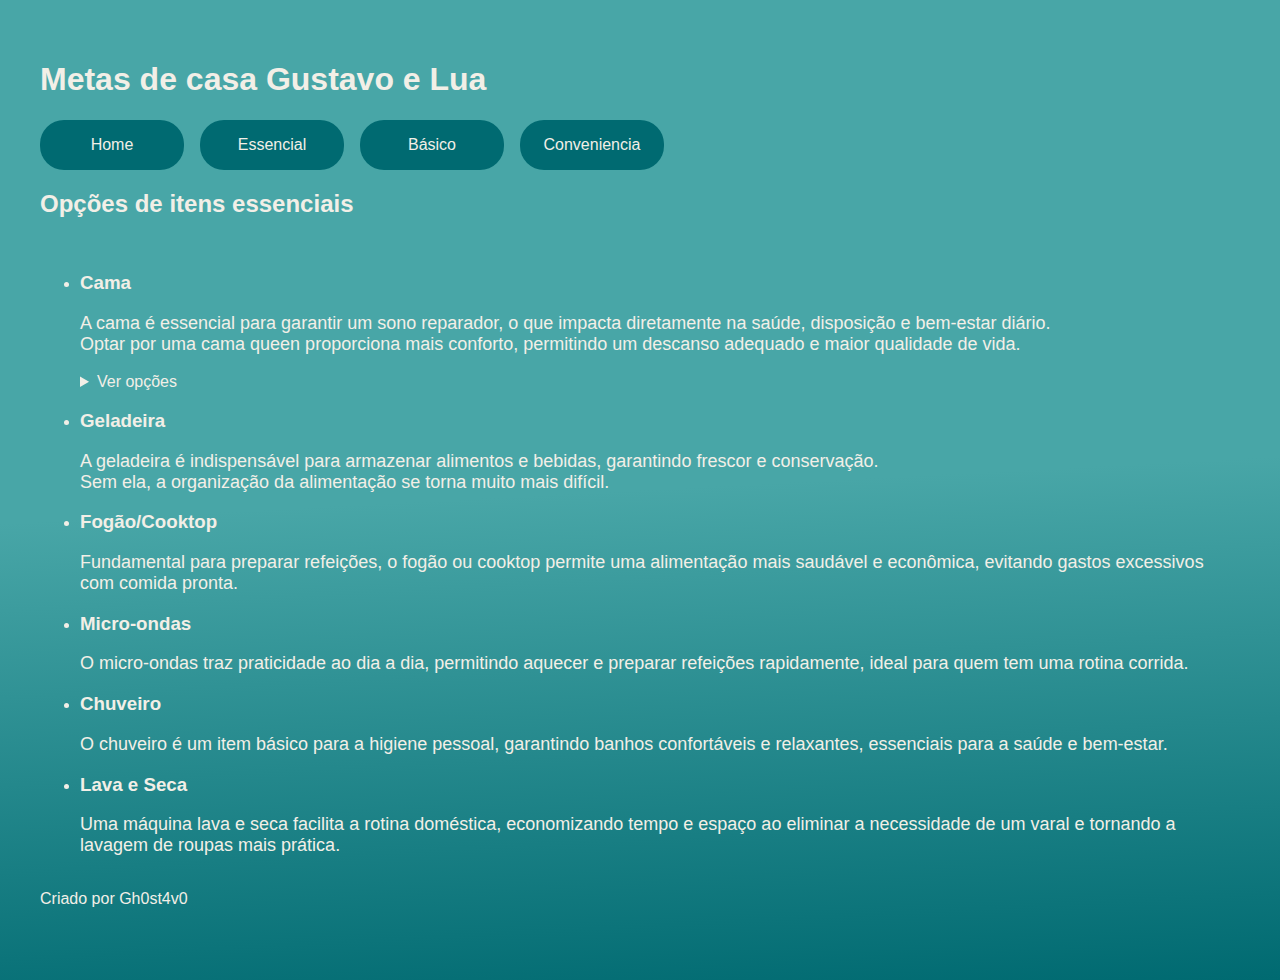
==== pages/essencial.html @ 408883e4 "first commit" ====
<!DOCTYPE html>
<html lang="pt-br">
<head>
    <meta charset="UTF-8">
    <meta name="viewport" content="width=device-width, initial-scale=1.0">
    <link rel="stylesheet" href="../styles/style.css">
    <title>Document</title>
</head>
<body>
    <h1>Metas de casa Gustavo e Lua</h1>
    
    <div id="links">
        <a href="../index.html">Home</a>
        <a href="./essencial.html">Essencial</a>
        <a href="./basico.html">Básico</a>
        <a href="./conveniencia.html">Conveniencia</a>
    </div>
    <h2>Opções de itens essenciais</h2>
    
    <ul>
        <li>
            <h3>Cama</h3>
            <p>
                A cama é essencial para garantir um sono reparador, o que impacta diretamente na saúde, disposição e bem-estar diário.
                <br> 
                Optar por uma cama queen proporciona mais conforto, permitindo um descanso adequado e maior qualidade de vida.
            </p>
            <details>
                <summary>Ver opções</summary>
                <ul>
                    <div id="item">
                        <img src="https://ortobomb2c.vtexassets.com/arquivos/ids/187354-1200-auto?v=638640695466000000&width=1200&height=auto&aspect=true" alt="Imagem de cama">
                        <p>
                            Link para compra 
                            <a href="https://www.ortobom.com.br/conjunto-ouro--master-spring--queen-conjunto-ouro-master-spring--queen/p?idsku=2642&gad_source=1&gclid=Cj0KCQjw16O_BhDNARIsAC3i2GC7Tc5u2asN2x1yd6ArIOi3f38MWj4235tapos5X8ZZQGIpTySlxV4aAp-xEALw_wcB">
                                aqui
                            </a> <br>
                            Preço a vista: R$ 3.725,90 <br>
                            Preço a Prazo (21x): R$ 4.617,69
                        </p>
                        
                    </div>
                </ul>
            </details>
            
        </li>
        <li>
            <h3>Geladeira</h3>
            <p>
                A geladeira é indispensável para armazenar alimentos e bebidas, garantindo frescor e conservação. 
                <br>
                Sem ela, a organização da alimentação se torna muito mais difícil.
            </p>
        </li>
        <li>
            <h3>Fogão/Cooktop</h3>
            <p>
                Fundamental para preparar refeições, o fogão ou cooktop permite uma alimentação mais saudável e econômica,
                evitando gastos excessivos com comida pronta.
            </p>
        </li>
        <li>
            <h3>Micro-ondas</h3>
            <p>
                O micro-ondas traz praticidade ao dia a dia, permitindo aquecer e preparar refeições rapidamente,
                ideal para quem tem uma rotina corrida.
            </p>
        </li>
        <li>
            <h3>Chuveiro</h3>
            <p>
                O chuveiro é um item básico para a higiene pessoal, garantindo banhos confortáveis e relaxantes, 
                essenciais para a saúde e bem-estar.
            </p>
        </li>
        <li>
            <h3>Lava e Seca</h3>
            <p>
                Uma máquina lava e seca facilita a rotina doméstica, economizando tempo e espaço ao eliminar a necessidade de um varal 
                e tornando a lavagem de roupas mais prática.
            </p>
        </li>
    </ul>

    <footer>Criado por Gh0st4v0</footer>
</body>
</html>
---- styles/style.css ----
:root{
    --grey-white: #F2EFE7;
    --light-blue: #9ACBD0;
    --blue: #48A6A7;
    --dark-blue: #006A71;
}

*{
    font-family: 'Segoe UI', Tahoma, Verdana, sans-serif;
    color: var(--grey-white);
}

p{
    font-size: large;
}

body{
    background: rgb(0,106,113);
    background: linear-gradient(357deg, rgba(0,106,113,1) 0%, rgba(72,166,167,1) 50%);
    display: flex;
    flex-direction: column;
    min-height: 100vh;
    padding: 2rem;
}

img{
    width: 20rem;
    border-radius: 2rem;
    padding-top: 1rem;
}

#links{
    display: flex;
}

#links a{
    margin-right: 1rem;
    background-color: var(--dark-blue);
    padding: 1rem;
    width: 7rem;
    text-decoration: none;
    text-align: center;
    border-radius: 1.5REM;
}

#links a:hover{
    opacity: .5;
}

footer{
    justify-content: flex-end;
}
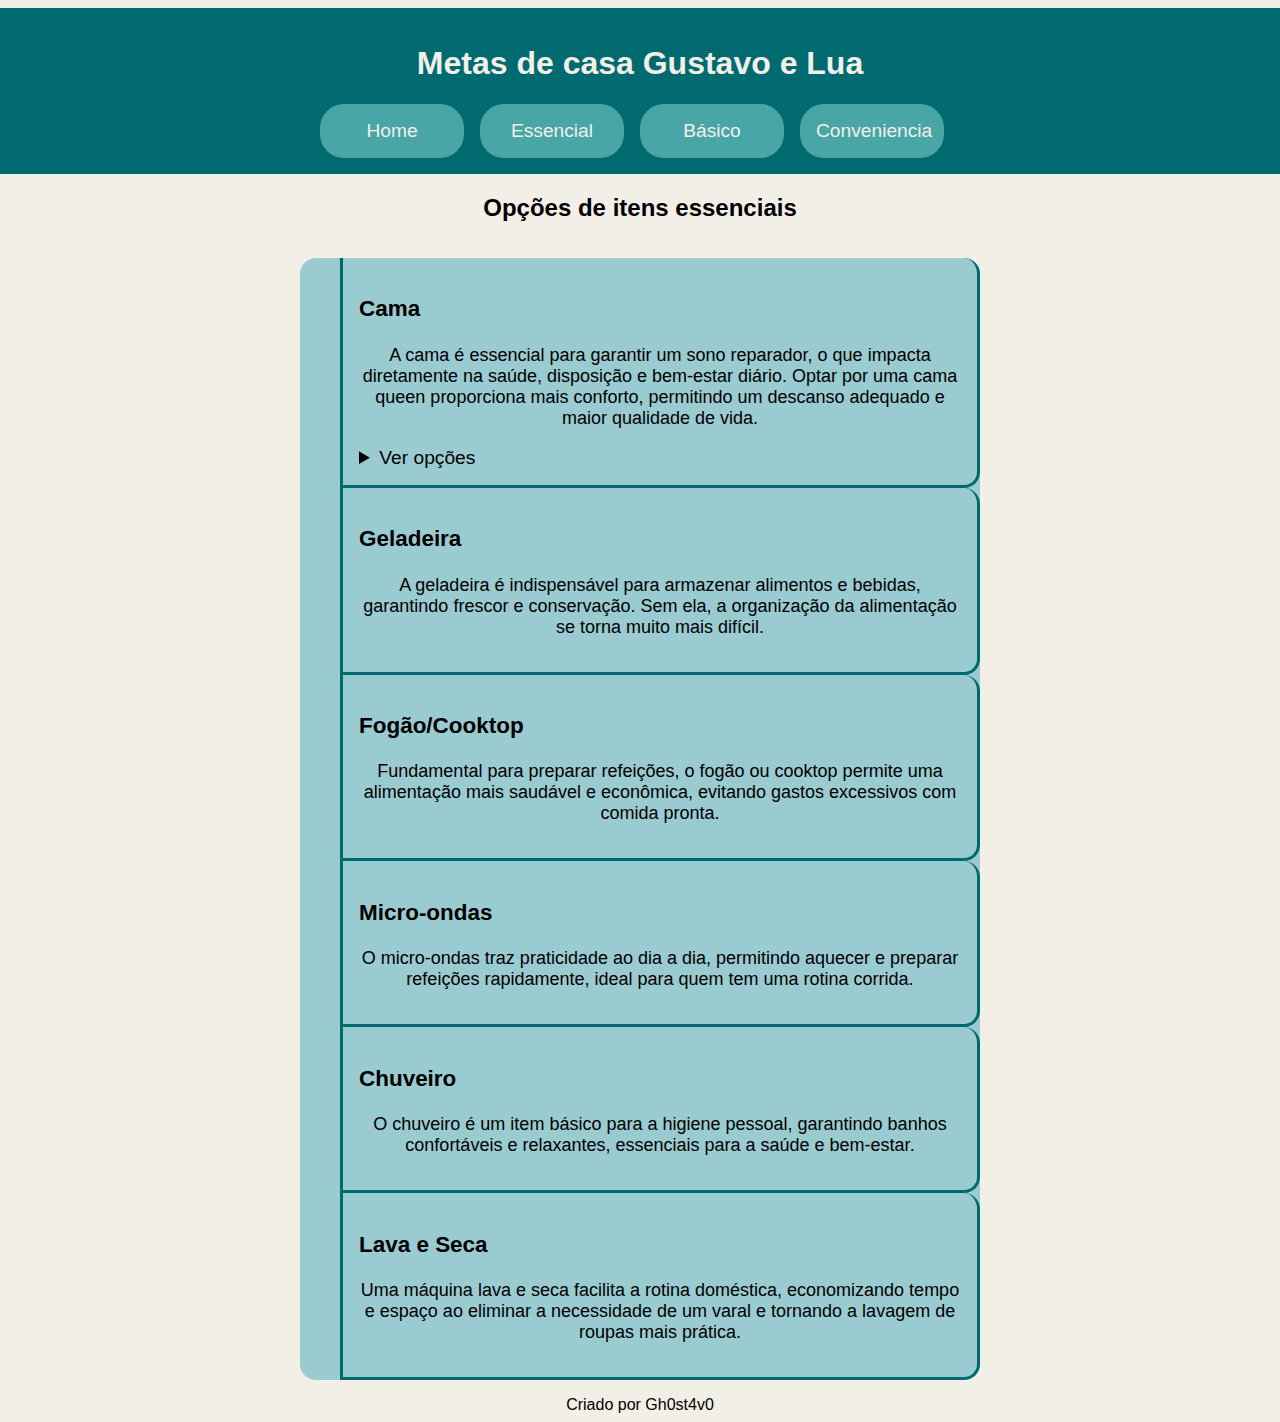
==== commit 4f2df750: "updated style" ====
--- a/pages/essencial.html
+++ b/pages/essencial.html
@@ -7,22 +7,24 @@
     <title>Document</title>
 </head>
 <body>
-    <h1>Metas de casa Gustavo e Lua</h1>
+    <header>
+        <h1>Metas de casa Gustavo e Lua</h1>
     
-    <div id="links">
-        <a href="../index.html">Home</a>
-        <a href="./essencial.html">Essencial</a>
-        <a href="./basico.html">Básico</a>
-        <a href="./conveniencia.html">Conveniencia</a>
-    </div>
+        <div id="links">
+            <a href="../index.html">Home</a>
+            <a href="./essencial.html">Essencial</a>
+            <a href="./basico.html">Básico</a>
+            <a href="./conveniencia.html">Conveniencia</a>
+        </div>
+    </header>
+    
     <h2>Opções de itens essenciais</h2>
     
     <ul>
         <li>
             <h3>Cama</h3>
             <p>
-                A cama é essencial para garantir um sono reparador, o que impacta diretamente na saúde, disposição e bem-estar diário.
-                <br> 
+                A cama é essencial para garantir um sono reparador, o que impacta diretamente na saúde, disposição e bem-estar diário. 
                 Optar por uma cama queen proporciona mais conforto, permitindo um descanso adequado e maior qualidade de vida.
             </p>
             <details>
@@ -48,7 +50,6 @@
             <h3>Geladeira</h3>
             <p>
                 A geladeira é indispensável para armazenar alimentos e bebidas, garantindo frescor e conservação. 
-                <br>
                 Sem ela, a organização da alimentação se torna muito mais difícil.
             </p>
         </li>
--- a/styles/style.css
+++ b/styles/style.css
@@ -7,20 +7,31 @@
 
 *{
     font-family: 'Segoe UI', Tahoma, Verdana, sans-serif;
+    margin: none;
+    padding: none;
+}
+
+header{
+    background-color: var(--dark-blue);
+    display: flex;
+    flex-direction: column;
+    align-items: center;
+    padding: 1rem;
+    width: 100%;
     color: var(--grey-white);
 }
 
 p{
+    text-align: center;
     font-size: large;
 }
 
+
 body{
-    background: rgb(0,106,113);
-    background: linear-gradient(357deg, rgba(0,106,113,1) 0%, rgba(72,166,167,1) 50%);
+    background-color: var(--grey-white);
     display: flex;
     flex-direction: column;
-    min-height: 100vh;
-    padding: 2rem;
+    align-items: center;
 }
 
 img{
@@ -35,7 +46,9 @@
 
 #links a{
     margin-right: 1rem;
-    background-color: var(--dark-blue);
+    background-color: var(--blue);
+    color: var(--grey-white);
+    font-size: larger;
     padding: 1rem;
     width: 7rem;
     text-decoration: none;
@@ -44,9 +57,34 @@
 }
 
 #links a:hover{
-    opacity: .5;
+    background-color: var(--light-blue);
+}
+
+ol, ul{
+    background-color: var(--light-blue);
+    width: 50vw;
+    border-radius: 1rem;
+    align-items: center;
+    justify-content: center;
+}
+
+li{
+    padding: 1rem;
+    font-size: larger;
+    list-style: none;
+    border: solid, var(--dark-blue);
+    border-top: none;
+    border-radius: 0 1rem 1rem 0;
 }
 
 footer{
     justify-content: flex-end;
-}+}
+
+@media only screen 
+and (max-device-width: 700px){
+    #links{
+        display: flex;
+        flex-direction: column;
+    }
+ }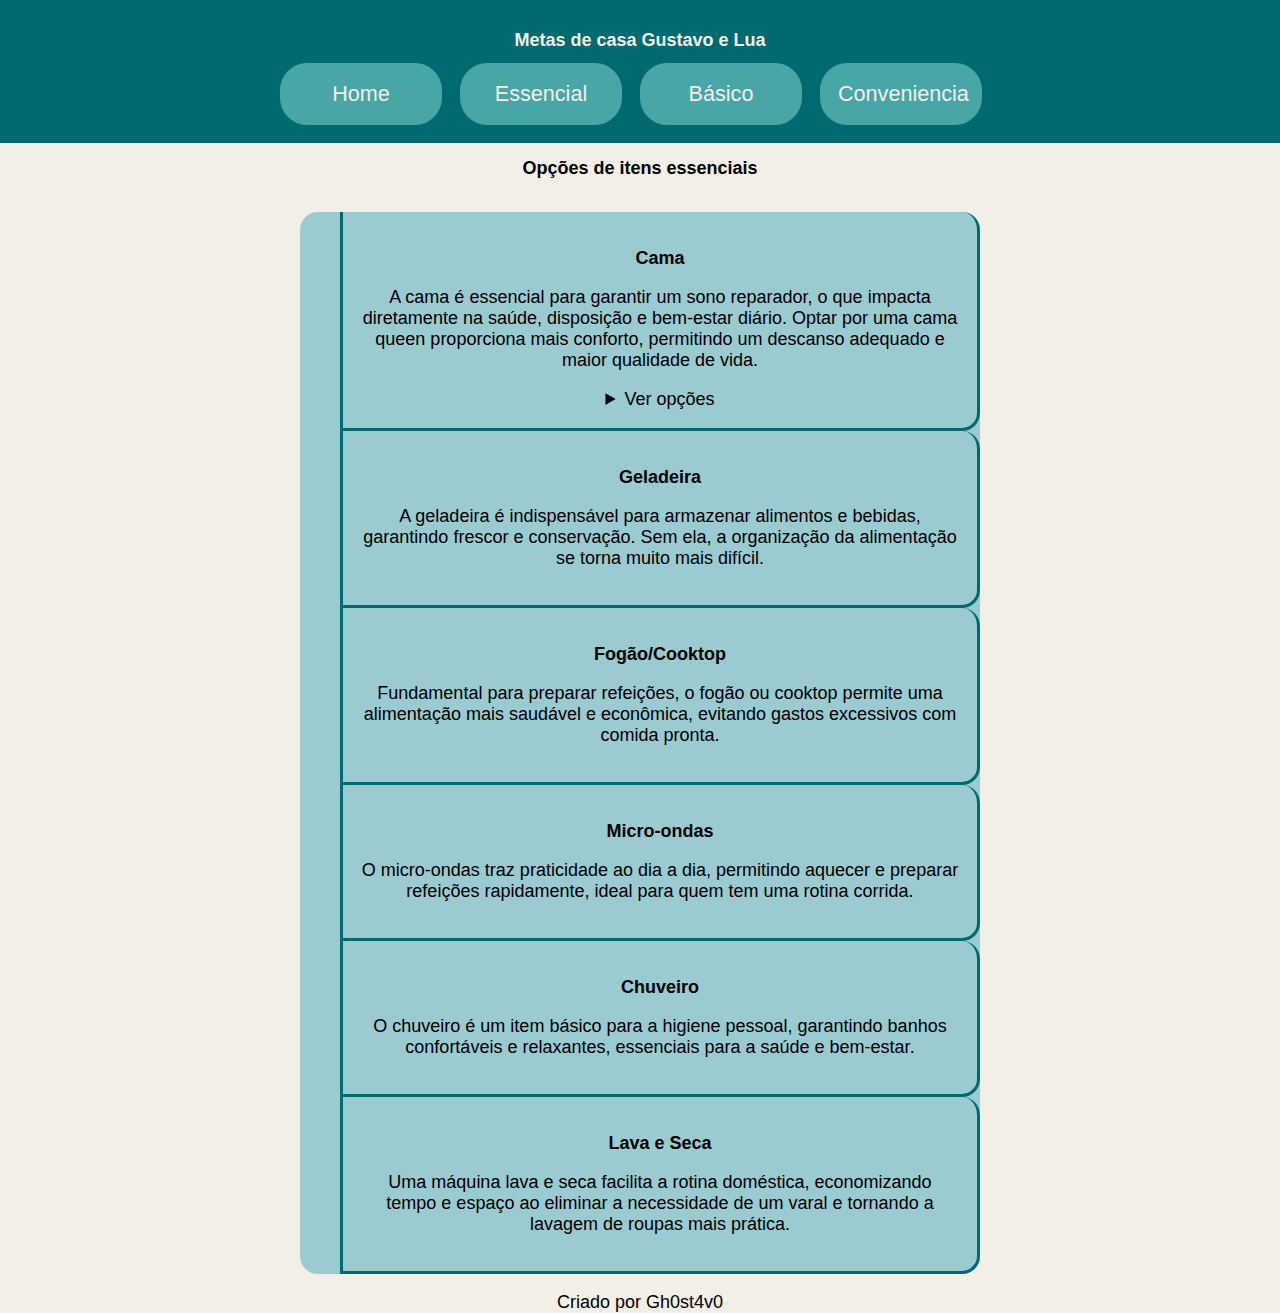
==== commit 47b6494e: "corrected the header not touching the top problem and adjusted the option image, also fixed some of " ====
--- a/pages/essencial.html
+++ b/pages/essencial.html
@@ -29,8 +29,8 @@
             </p>
             <details>
                 <summary>Ver opções</summary>
-                <ul>
-                    <div id="item">
+                <ul id="option-list">
+                    <li id="option">
                         <img src="https://ortobomb2c.vtexassets.com/arquivos/ids/187354-1200-auto?v=638640695466000000&width=1200&height=auto&aspect=true" alt="Imagem de cama">
                         <p>
                             Link para compra 
@@ -40,8 +40,7 @@
                             Preço a vista: R$ 3.725,90 <br>
                             Preço a Prazo (21x): R$ 4.617,69
                         </p>
-                        
-                    </div>
+                    </li>
                 </ul>
             </details>
             
--- a/styles/style.css
+++ b/styles/style.css
@@ -7,8 +7,8 @@
 
 *{
     font-family: 'Segoe UI', Tahoma, Verdana, sans-serif;
-    margin: none;
-    padding: none;
+    text-align: center;
+    font-size: large;
 }
 
 header{
@@ -21,13 +21,9 @@
     color: var(--grey-white);
 }
 
-p{
-    text-align: center;
-    font-size: large;
-}
-
 
 body{
+    margin: 0;
     background-color: var(--grey-white);
     display: flex;
     flex-direction: column;
@@ -77,6 +73,17 @@
     border-radius: 0 1rem 1rem 0;
 }
 
+#option-list{
+    display: flex;
+    padding: 0;
+    width: 100%;
+}
+
+#option{
+    padding: 0;
+    border: none;
+}
+
 footer{
     justify-content: flex-end;
 }
@@ -87,4 +94,29 @@
         display: flex;
         flex-direction: column;
     }
+
+    #links a{
+        margin: 1rem;
+        padding-left: 3rem;
+        padding-right: 3rem;
+    }
+
+    ol, ul{
+        width: 80vw;
+    }
+    
+    img{
+        width: 50vw;
+    }
+
+    #option-list{
+        display: flex;
+        padding: 0;
+        width: 100%;
+    }
+    
+    #option{
+        padding: 0;
+        border: none;
+    }
  }